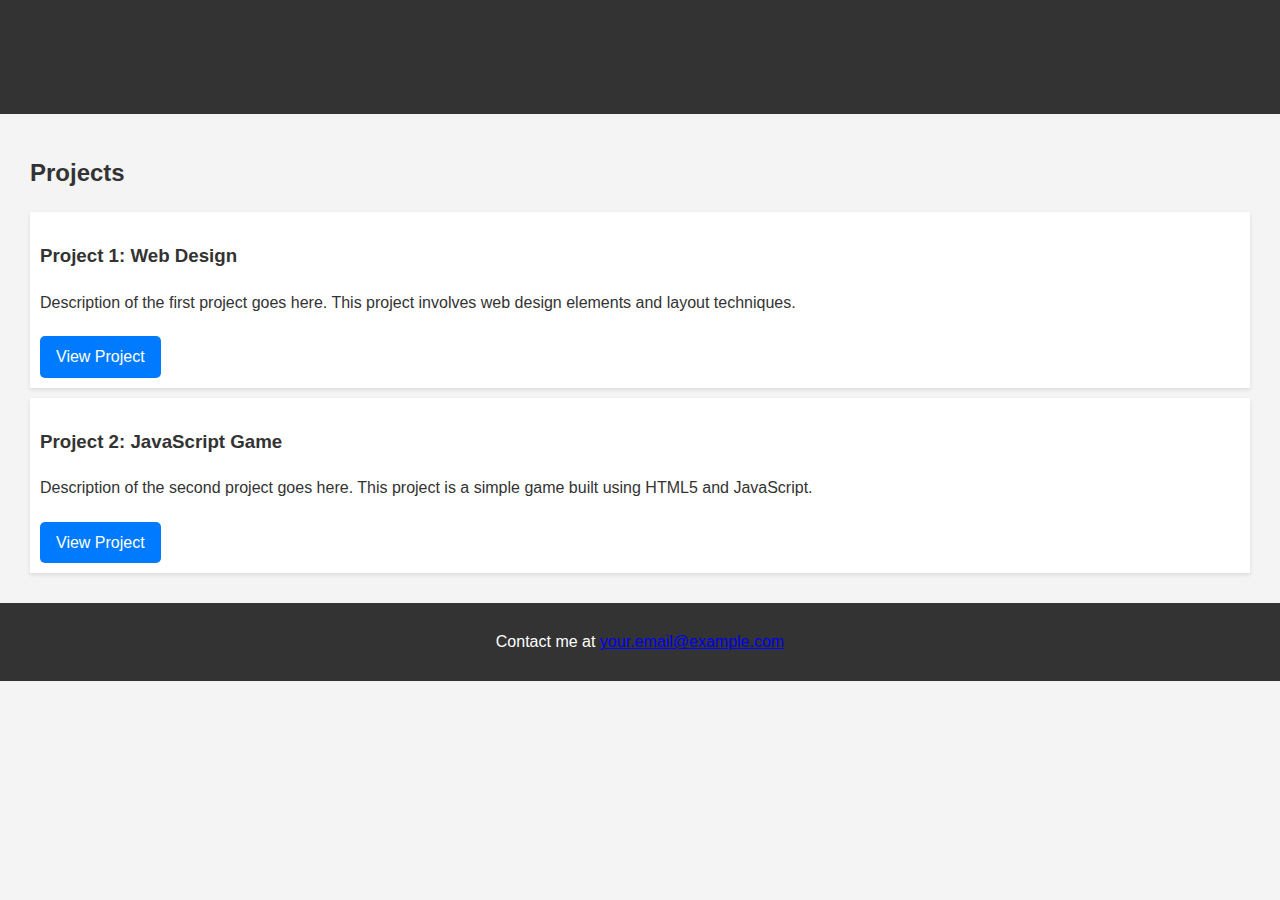
==== index.html @ 21779d42 "Initial commit" ====
<!DOCTYPE html>
<html lang="en">
<head>
    <meta charset="UTF-8">
    <meta name="viewport" content="width=device-width, initial-scale=1.0">
    <title>Portfolio</title>
    <link rel="stylesheet" href="style.css">
</head>
<body>
    <header>
        <h1>Welcome to My Portfolio</h1>
    </header>
    <section id="projects">
        <h2>Projects</h2>
        <div class="project">
            <h3>Project 1: Web Design</h3>
            <p>Description of the first project goes here. This project involves web design elements and layout techniques.</p>
            <a href="#" class="btn">View Project</a>
        </div>
        <div class="project">
            <h3>Project 2: JavaScript Game</h3>
            <p>Description of the second project goes here. This project is a simple game built using HTML5 and JavaScript.</p>
            <a href="#" class="btn">View Project</a>
        </div>
    </section>
    <footer>
        <p>Contact me at <a href="mailto:your.email@example.com">your.email@example.com</a></p>
    </footer>
    <script src="script.js"></script>
</body>
</html>
---- style.css ----
body {
    font-family: Arial, sans-serif;
    line-height: 1.6;
    margin: 0;
    padding: 0;
    color: #333;
    background-color: #f4f4f4;
}

header {
    background: #333;
    color: #fff;
    padding: 10px 20px;
    text-align: center;
}

h1, h2 {
    color: #333;
}

section#projects {
    padding: 20px;
    margin: 0 10px;
}

.project {
    background: white;
    margin: 10px 0;
    padding: 10px;
    box-shadow: 0 2px 4px rgba(0,0,0,0.1);
}

.btn {
    display: inline-block;
    padding: 8px 16px;
    margin-top: 5px;
    background: #007BFF;
    color: white;
    text-decoration: none;
    border-radius: 5px;
}

.btn:hover {
    background: #0056b3;
}

footer {
    text-align: center;
    padding: 10px 20px;
    background: #333;
    color: white;
}
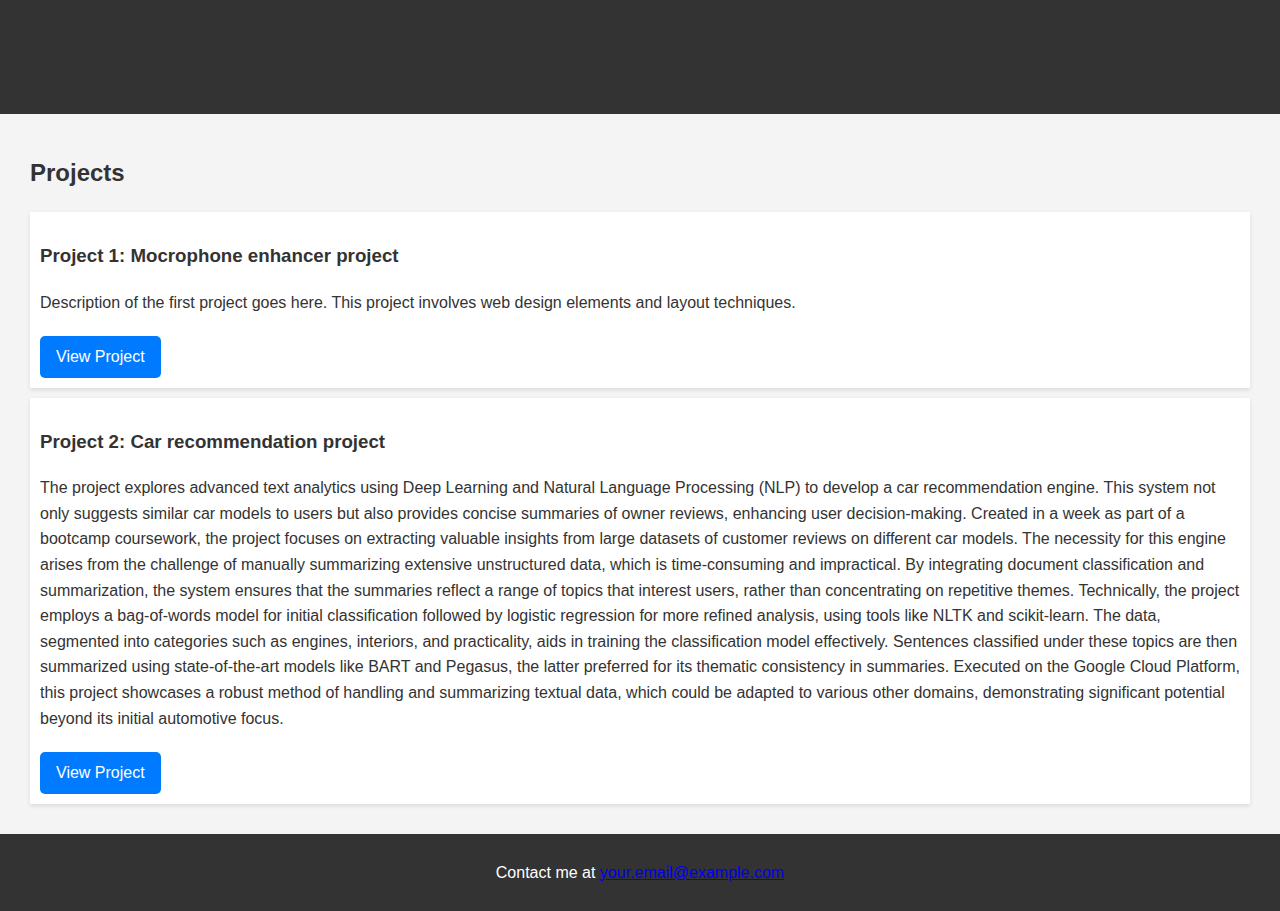
==== commit 66a397f3: "project description added" ====
--- a/index.html
+++ b/index.html
@@ -13,13 +13,19 @@
     <section id="projects">
         <h2>Projects</h2>
         <div class="project">
-            <h3>Project 1: Web Design</h3>
+            <h3>Project 1: Mocrophone enhancer project </h3>
             <p>Description of the first project goes here. This project involves web design elements and layout techniques.</p>
             <a href="#" class="btn">View Project</a>
         </div>
         <div class="project">
-            <h3>Project 2: JavaScript Game</h3>
-            <p>Description of the second project goes here. This project is a simple game built using HTML5 and JavaScript.</p>
+            <h3>Project 2: Car recommendation project </h3>
+            <p>The project explores advanced text analytics using Deep Learning and Natural Language Processing (NLP) to develop a car recommendation engine. This system not only suggests similar car models to users but also provides concise summaries of owner reviews, enhancing user decision-making. Created in a week as part of a bootcamp coursework, the project focuses on extracting valuable insights from large datasets of customer reviews on different car models.
+
+              The necessity for this engine arises from the challenge of manually summarizing extensive unstructured data, which is time-consuming and impractical. By integrating document classification and summarization, the system ensures that the summaries reflect a range of topics that interest users, rather than concentrating on repetitive themes.
+
+              Technically, the project employs a bag-of-words model for initial classification followed by logistic regression for more refined analysis, using tools like NLTK and scikit-learn. The data, segmented into categories such as engines, interiors, and practicality, aids in training the classification model effectively. Sentences classified under these topics are then summarized using state-of-the-art models like BART and Pegasus, the latter preferred for its thematic consistency in summaries.
+
+              Executed on the Google Cloud Platform, this project showcases a robust method of handling and summarizing textual data, which could be adapted to various other domains, demonstrating significant potential beyond its initial automotive focus.</p>
             <a href="#" class="btn">View Project</a>
         </div>
     </section>
@@ -29,4 +35,3 @@
     <script src="script.js"></script>
 </body>
 </html>
-
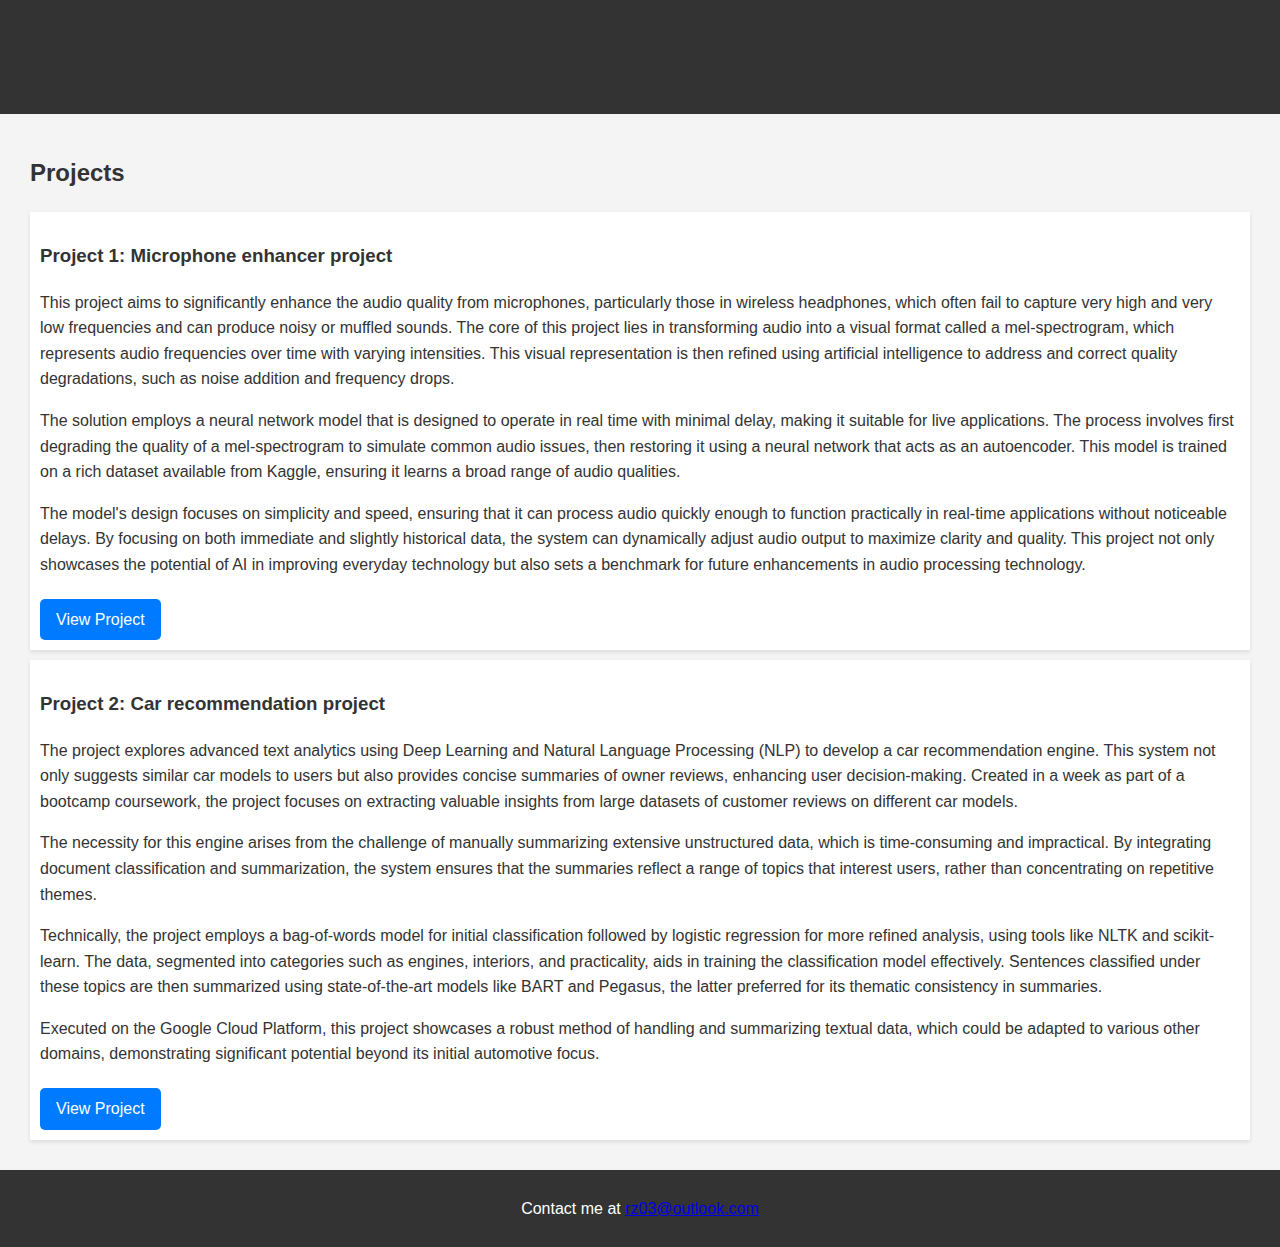
==== commit 9caa3a70: "project description added3" ====
--- a/index.html
+++ b/index.html
@@ -13,24 +13,28 @@
     <section id="projects">
         <h2>Projects</h2>
         <div class="project">
-            <h3>Project 1: Mocrophone enhancer project </h3>
-            <p>Description of the first project goes here. This project involves web design elements and layout techniques.</p>
+            <h3>Project 1: Microphone enhancer project </h3>
+            <p>This project aims to significantly enhance the audio quality from microphones, particularly those in wireless headphones, which often fail to capture very high and very low frequencies and can produce noisy or muffled sounds. The core of this project lies in transforming audio into a visual format called a mel-spectrogram, which represents audio frequencies over time with varying intensities. This visual representation is then refined using artificial intelligence to address and correct quality degradations, such as noise addition and frequency drops.</p>
+
+            <p>The solution employs a neural network model that is designed to operate in real time with minimal delay, making it suitable for live applications. The process involves first degrading the quality of a mel-spectrogram to simulate common audio issues, then restoring it using a neural network that acts as an autoencoder. This model is trained on a rich dataset available from Kaggle, ensuring it learns a broad range of audio qualities.</p>
+
+            <p>The model's design focuses on simplicity and speed, ensuring that it can process audio quickly enough to function practically in real-time applications without noticeable delays. By focusing on both immediate and slightly historical data, the system can dynamically adjust audio output to maximize clarity and quality. This project not only showcases the potential of AI in improving everyday technology but also sets a benchmark for future enhancements in audio processing technology.</p>
             <a href="#" class="btn">View Project</a>
         </div>
         <div class="project">
             <h3>Project 2: Car recommendation project </h3>
-            <p>The project explores advanced text analytics using Deep Learning and Natural Language Processing (NLP) to develop a car recommendation engine. This system not only suggests similar car models to users but also provides concise summaries of owner reviews, enhancing user decision-making. Created in a week as part of a bootcamp coursework, the project focuses on extracting valuable insights from large datasets of customer reviews on different car models.
+            <p>The project explores advanced text analytics using Deep Learning and Natural Language Processing (NLP) to develop a car recommendation engine. This system not only suggests similar car models to users but also provides concise summaries of owner reviews, enhancing user decision-making. Created in a week as part of a bootcamp coursework, the project focuses on extracting valuable insights from large datasets of customer reviews on different car models.</p>
 
-              The necessity for this engine arises from the challenge of manually summarizing extensive unstructured data, which is time-consuming and impractical. By integrating document classification and summarization, the system ensures that the summaries reflect a range of topics that interest users, rather than concentrating on repetitive themes.
+            <p>The necessity for this engine arises from the challenge of manually summarizing extensive unstructured data, which is time-consuming and impractical. By integrating document classification and summarization, the system ensures that the summaries reflect a range of topics that interest users, rather than concentrating on repetitive themes.</p>
 
-              Technically, the project employs a bag-of-words model for initial classification followed by logistic regression for more refined analysis, using tools like NLTK and scikit-learn. The data, segmented into categories such as engines, interiors, and practicality, aids in training the classification model effectively. Sentences classified under these topics are then summarized using state-of-the-art models like BART and Pegasus, the latter preferred for its thematic consistency in summaries.
+            <p>Technically, the project employs a bag-of-words model for initial classification followed by logistic regression for more refined analysis, using tools like NLTK and scikit-learn. The data, segmented into categories such as engines, interiors, and practicality, aids in training the classification model effectively. Sentences classified under these topics are then summarized using state-of-the-art models like BART and Pegasus, the latter preferred for its thematic consistency in summaries.</p>
 
-              Executed on the Google Cloud Platform, this project showcases a robust method of handling and summarizing textual data, which could be adapted to various other domains, demonstrating significant potential beyond its initial automotive focus.</p>
+            <p>Executed on the Google Cloud Platform, this project showcases a robust method of handling and summarizing textual data, which could be adapted to various other domains, demonstrating significant potential beyond its initial automotive focus.</p>
             <a href="#" class="btn">View Project</a>
         </div>
     </section>
     <footer>
-        <p>Contact me at <a href="mailto:your.email@example.com">your.email@example.com</a></p>
+        <p>Contact me at <a href="mailto:rz03@outlook.com">rz03@outlook.com</a></p>
     </footer>
     <script src="script.js"></script>
 </body>
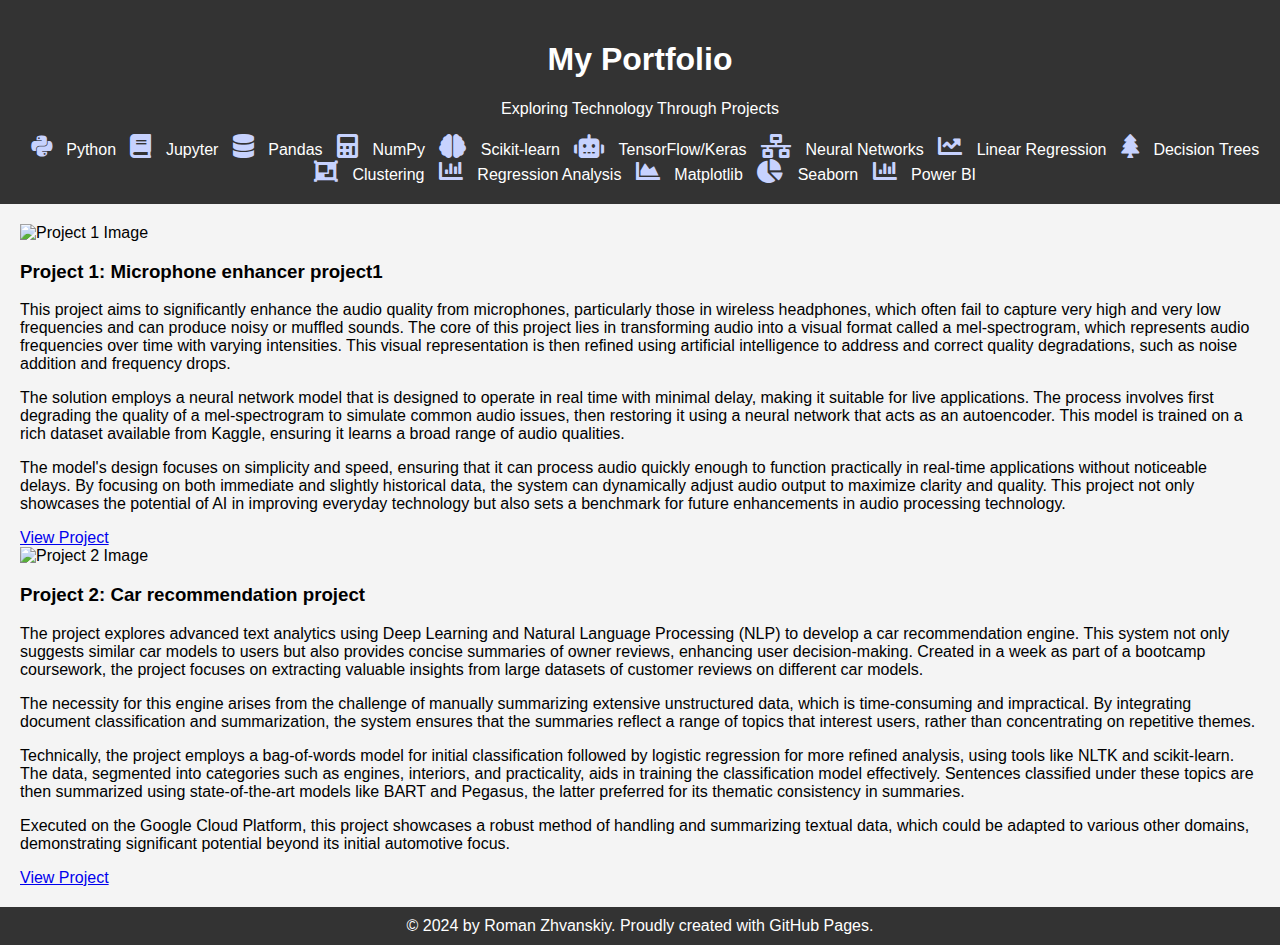
==== commit b429863e: "Update index.html" ====
--- a/index.html
+++ b/index.html
@@ -3,26 +3,73 @@
 <head>
     <meta charset="UTF-8">
     <meta name="viewport" content="width=device-width, initial-scale=1.0">
-    <title>Portfolio</title>
+    <title>My Portfolio</title>
     <link rel="stylesheet" href="style.css">
+    <link rel="stylesheet" href="https://cdnjs.cloudflare.com/ajax/libs/font-awesome/5.15.3/css/all.min.css"> <!-- For icons -->
 </head>
 <body>
     <header>
-        <h1>Welcome to My Portfolio</h1>
+        <h1>My Portfolio</h1>
+        <p>Exploring Technology Through Projects</p>
+<div class="technologies">
+    <!-- Python -->
+    <i class="fab fa-python"></i> Python
+
+    <!-- Jupyter -->
+    <i class="fas fa-book"></i> Jupyter
+
+    <!-- Pandas -->
+    <i class="fas fa-database"></i> Pandas
+
+    <!-- NumPy -->
+    <i class="fas fa-calculator"></i> NumPy
+
+    <!-- Scikit-learn -->
+    <i class="fas fa-brain"></i> Scikit-learn
+
+    <!-- TensorFlow/Keras -->
+    <i class="fas fa-robot"></i> TensorFlow/Keras
+
+    <!-- Neural Networks -->
+    <i class="fas fa-network-wired"></i> Neural Networks
+
+    <!-- Linear Regression -->
+    <i class="fas fa-chart-line"></i> Linear Regression
+
+    <!-- Decision Trees -->
+    <i class="fas fa-tree"></i> Decision Trees
+
+    <!-- Clustering -->
+    <i class="fas fa-object-group"></i> Clustering
+
+    <!-- Regression Analysis -->
+    <i class="fas fa-chart-bar"></i> Regression Analysis
+
+    <!-- Matplotlib -->
+    <i class="fas fa-chart-area"></i> Matplotlib
+
+    <!-- Seaborn -->
+    <i class="fas fa-chart-pie"></i> Seaborn
+
+    <!-- Power BI -->
+    <i class="fas fa-chart-bar"></i> Power BI
+</div>
     </header>
-    <section id="projects">
-        <h2>Projects</h2>
-        <div class="project">
-            <h3>Project 1: Microphone enhancer project </h3>
+    <div class="project-container">
+        <div class="Project 1: Microphone enhancer project">
+            <img src="project1.jpg" alt="Project 1 Image">
+            <h3>Project 1: Microphone enhancer project1</h3>
             <p>This project aims to significantly enhance the audio quality from microphones, particularly those in wireless headphones, which often fail to capture very high and very low frequencies and can produce noisy or muffled sounds. The core of this project lies in transforming audio into a visual format called a mel-spectrogram, which represents audio frequencies over time with varying intensities. This visual representation is then refined using artificial intelligence to address and correct quality degradations, such as noise addition and frequency drops.</p>
 
             <p>The solution employs a neural network model that is designed to operate in real time with minimal delay, making it suitable for live applications. The process involves first degrading the quality of a mel-spectrogram to simulate common audio issues, then restoring it using a neural network that acts as an autoencoder. This model is trained on a rich dataset available from Kaggle, ensuring it learns a broad range of audio qualities.</p>
 
             <p>The model's design focuses on simplicity and speed, ensuring that it can process audio quickly enough to function practically in real-time applications without noticeable delays. By focusing on both immediate and slightly historical data, the system can dynamically adjust audio output to maximize clarity and quality. This project not only showcases the potential of AI in improving everyday technology but also sets a benchmark for future enhancements in audio processing technology.</p>
-            <a href="#" class="btn">View Project</a>
+            <a href="https://github.com/RomanZhvanskiy/microphone_enhancer_gh" class="btn">View Project</a>
+
         </div>
-        <div class="project">
-            <h3>Project 2: Car recommendation project </h3>
+        <div class="Project 2: Car recommendation project">
+            <img src="project2.jpg" alt="Project 2 Image">
+            <h3>Project 2: Car recommendation project</h3>
             <p>The project explores advanced text analytics using Deep Learning and Natural Language Processing (NLP) to develop a car recommendation engine. This system not only suggests similar car models to users but also provides concise summaries of owner reviews, enhancing user decision-making. Created in a week as part of a bootcamp coursework, the project focuses on extracting valuable insights from large datasets of customer reviews on different car models.</p>
 
             <p>The necessity for this engine arises from the challenge of manually summarizing extensive unstructured data, which is time-consuming and impractical. By integrating document classification and summarization, the system ensures that the summaries reflect a range of topics that interest users, rather than concentrating on repetitive themes.</p>
@@ -30,12 +77,11 @@
             <p>Technically, the project employs a bag-of-words model for initial classification followed by logistic regression for more refined analysis, using tools like NLTK and scikit-learn. The data, segmented into categories such as engines, interiors, and practicality, aids in training the classification model effectively. Sentences classified under these topics are then summarized using state-of-the-art models like BART and Pegasus, the latter preferred for its thematic consistency in summaries.</p>
 
             <p>Executed on the Google Cloud Platform, this project showcases a robust method of handling and summarizing textual data, which could be adapted to various other domains, demonstrating significant potential beyond its initial automotive focus.</p>
-            <a href="#" class="btn">View Project</a>
-        </div>
-    </section>
+            <a href="https://github.com/marcnaweb/car_recommendation_engine/tree/add_text_categorization_and_summarization" class="btn">View Project</a>        </div>
+        <!-- Add more projects as needed -->
+    </div>
     <footer>
-        <p>Contact me at <a href="mailto:rz03@outlook.com">rz03@outlook.com</a></p>
+        © 2024 by Roman Zhvanskiy. Proudly created with GitHub Pages.
     </footer>
-    <script src="script.js"></script>
 </body>
 </html>
--- a/style.css
+++ b/style.css
@@ -1,53 +1,59 @@
 body {
-    font-family: Arial, sans-serif;
-    line-height: 1.6;
-    margin: 0;
-    padding: 0;
-    color: #333;
-    background-color: #f4f4f4;
+  font-family: Arial, sans-serif;
+  margin: 0;
+  padding: 0;
+  background-color: #f4f4f4;
 }
 
 header {
-    background: #333;
-    color: #fff;
-    padding: 10px 20px;
-    text-align: center;
+  background-color: #333;
+  color: white;
+  text-align: center;
+  padding: 20px 0;
 }
 
-h1, h2 {
-    color: #333;
+header .technologies i {
+  font-size: 24px;
+  margin: 0 10px;
+  color: #c7d2fe; /* Light blue color for icons */
 }
 
-section#projects {
-    padding: 20px;
-    margin: 0 10px;
+.project-container {
+  display: flex;
+  flex-wrap: wrap;
+  justify-content: space-around;
+  padding: 20px;
 }
 
-.project {
-    background: white;
-    margin: 10px 0;
-    padding: 10px;
-    box-shadow: 0 2px 4px rgba(0,0,0,0.1);
+.project-tile {
+  background-color: white;
+  width: calc(50% - 40px);
+  margin: 20px;
+  box-shadow: 0 4px 8px rgba(0,0,0,0.1);
+  transition: transform 0.3s ease-in-out;
 }
 
-.btn {
-    display: inline-block;
-    padding: 8px 16px;
-    margin-top: 5px;
-    background: #007BFF;
-    color: white;
-    text-decoration: none;
-    border-radius: 5px;
+.project-tile:hover {
+  transform: translateY(-5px);
 }
 
-.btn:hover {
-    background: #0056b3;
+.project-tile img {
+  width: 100%;
+  height: auto;
 }
 
 footer {
-    text-align: center;
-    padding: 10px 20px;
-    background: #333;
-    color: white;
+  text-align: center;
+  padding: 10px 0;
+  background-color: #333;
+  color: white;
+  position: relative;
+  bottom: 0;
+  width: 100%;
 }
 
+@media (max-width: 600px) {
+  .project-tile {
+      width: calc(100% - 40px);
+  }
+}
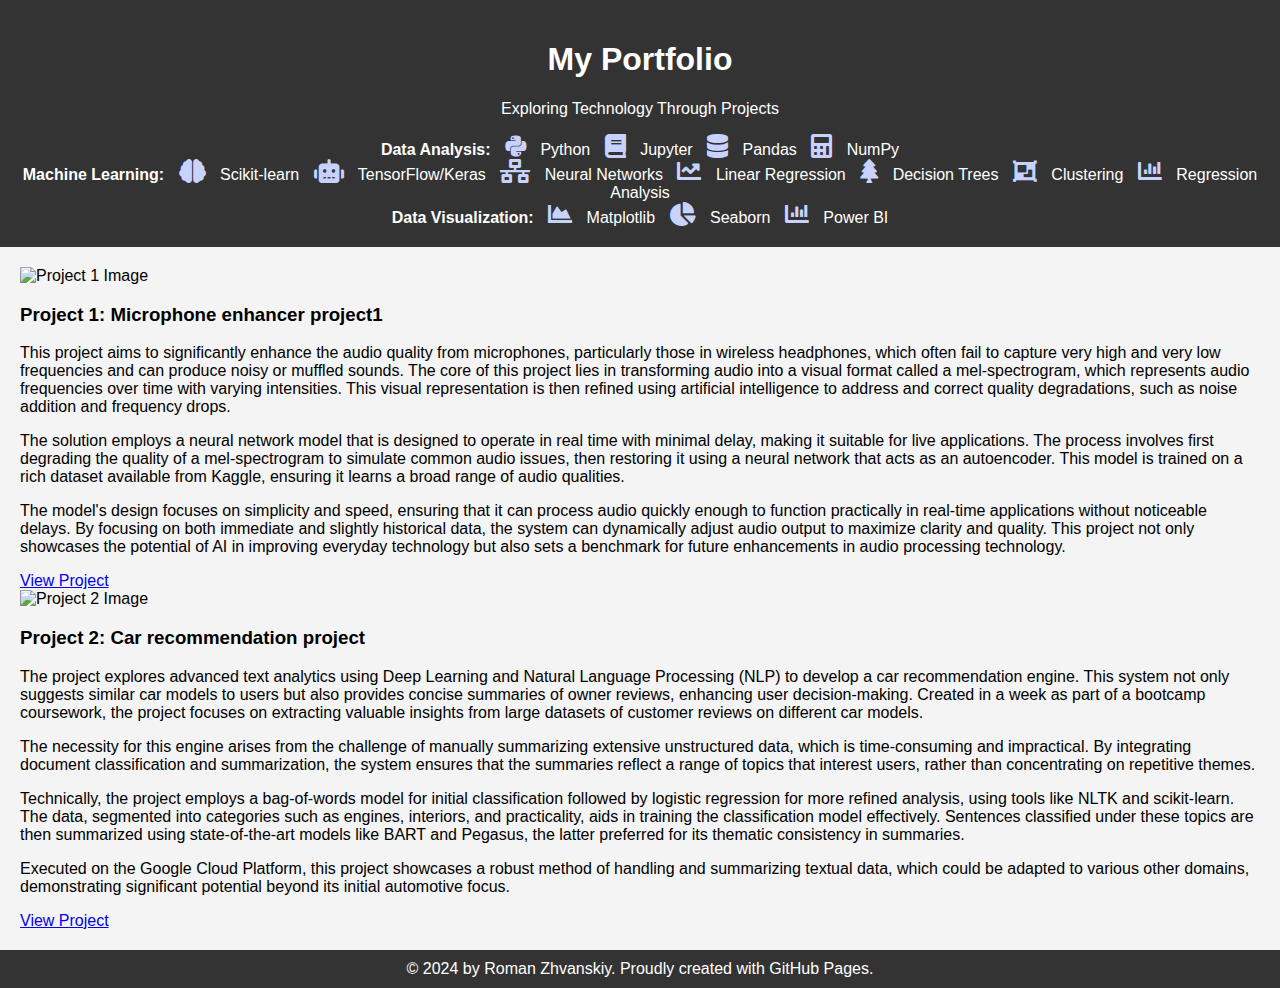
==== commit 249e5385: "Update index.html" ====
--- a/index.html
+++ b/index.html
@@ -12,47 +12,34 @@
         <h1>My Portfolio</h1>
         <p>Exploring Technology Through Projects</p>
 <div class="technologies">
-    <!-- Python -->
-    <i class="fab fa-python"></i> Python
+    <!-- Data Analysis -->
+    <div class="technology-group">
+        <strong>Data Analysis:</strong>
+        <i class="fab fa-python"></i> Python
+        <i class="fas fa-book"></i> Jupyter
+        <i class="fas fa-database"></i> Pandas
+        <i class="fas fa-calculator"></i> NumPy
+    </div>
 
-    <!-- Jupyter -->
-    <i class="fas fa-book"></i> Jupyter
+    <!-- Machine Learning -->
+    <div class="technology-group">
+        <strong>Machine Learning:</strong>
+        <i class="fas fa-brain"></i> Scikit-learn
+        <i class="fas fa-robot"></i> TensorFlow/Keras
+        <i class="fas fa-network-wired"></i> Neural Networks
+        <i class="fas fa-chart-line"></i> Linear Regression
+        <i class="fas fa-tree"></i> Decision Trees
+        <i class="fas fa-object-group"></i> Clustering
+        <i class="fas fa-chart-bar"></i> Regression Analysis
+    </div>
 
-    <!-- Pandas -->
-    <i class="fas fa-database"></i> Pandas
-
-    <!-- NumPy -->
-    <i class="fas fa-calculator"></i> NumPy
-
-    <!-- Scikit-learn -->
-    <i class="fas fa-brain"></i> Scikit-learn
-
-    <!-- TensorFlow/Keras -->
-    <i class="fas fa-robot"></i> TensorFlow/Keras
-
-    <!-- Neural Networks -->
-    <i class="fas fa-network-wired"></i> Neural Networks
-
-    <!-- Linear Regression -->
-    <i class="fas fa-chart-line"></i> Linear Regression
-
-    <!-- Decision Trees -->
-    <i class="fas fa-tree"></i> Decision Trees
-
-    <!-- Clustering -->
-    <i class="fas fa-object-group"></i> Clustering
-
-    <!-- Regression Analysis -->
-    <i class="fas fa-chart-bar"></i> Regression Analysis
-
-    <!-- Matplotlib -->
-    <i class="fas fa-chart-area"></i> Matplotlib
-
-    <!-- Seaborn -->
-    <i class="fas fa-chart-pie"></i> Seaborn
-
-    <!-- Power BI -->
-    <i class="fas fa-chart-bar"></i> Power BI
+    <!-- Data Visualization -->
+    <div class="technology-group">
+        <strong>Data Visualization:</strong>
+        <i class="fas fa-chart-area"></i> Matplotlib
+        <i class="fas fa-chart-pie"></i> Seaborn
+        <i class="fas fa-chart-bar"></i> Power BI
+    </div>
 </div>
     </header>
     <div class="project-container">
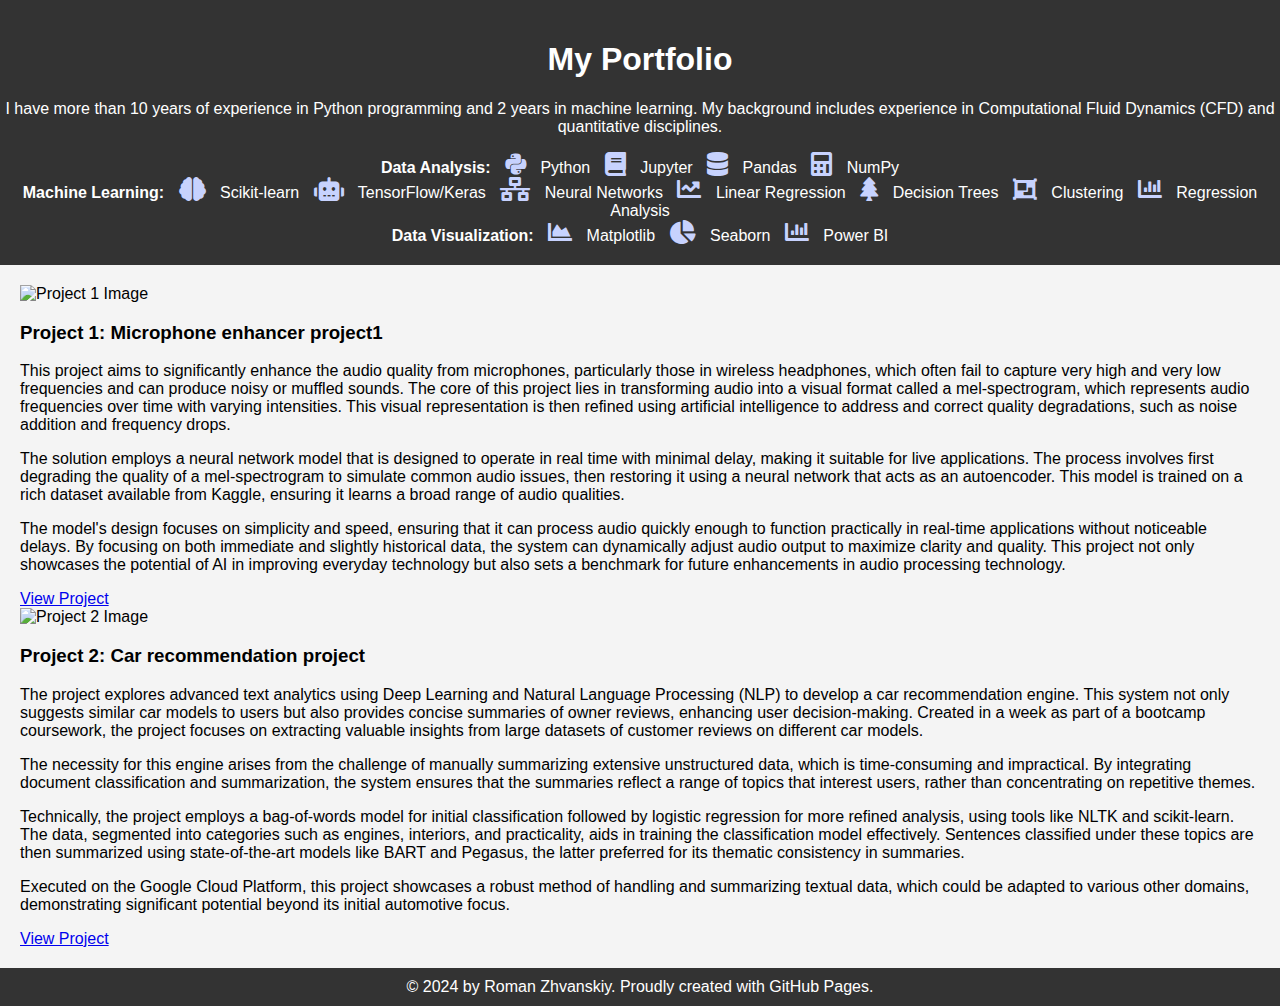
==== commit c4e7d821: "Update index.html" ====
--- a/index.html
+++ b/index.html
@@ -10,8 +10,10 @@
 <body>
     <header>
         <h1>My Portfolio</h1>
-        <p>Exploring Technology Through Projects</p>
-<div class="technologies">
+<p class="justified-text">
+I have more than 10 years of experience in Python programming and 2 years in machine learning. My background includes experience in Computational Fluid Dynamics (CFD) and quantitative disciplines.
+</p>
+        <div class="technologies">
     <!-- Data Analysis -->
     <div class="technology-group">
         <strong>Data Analysis:</strong>
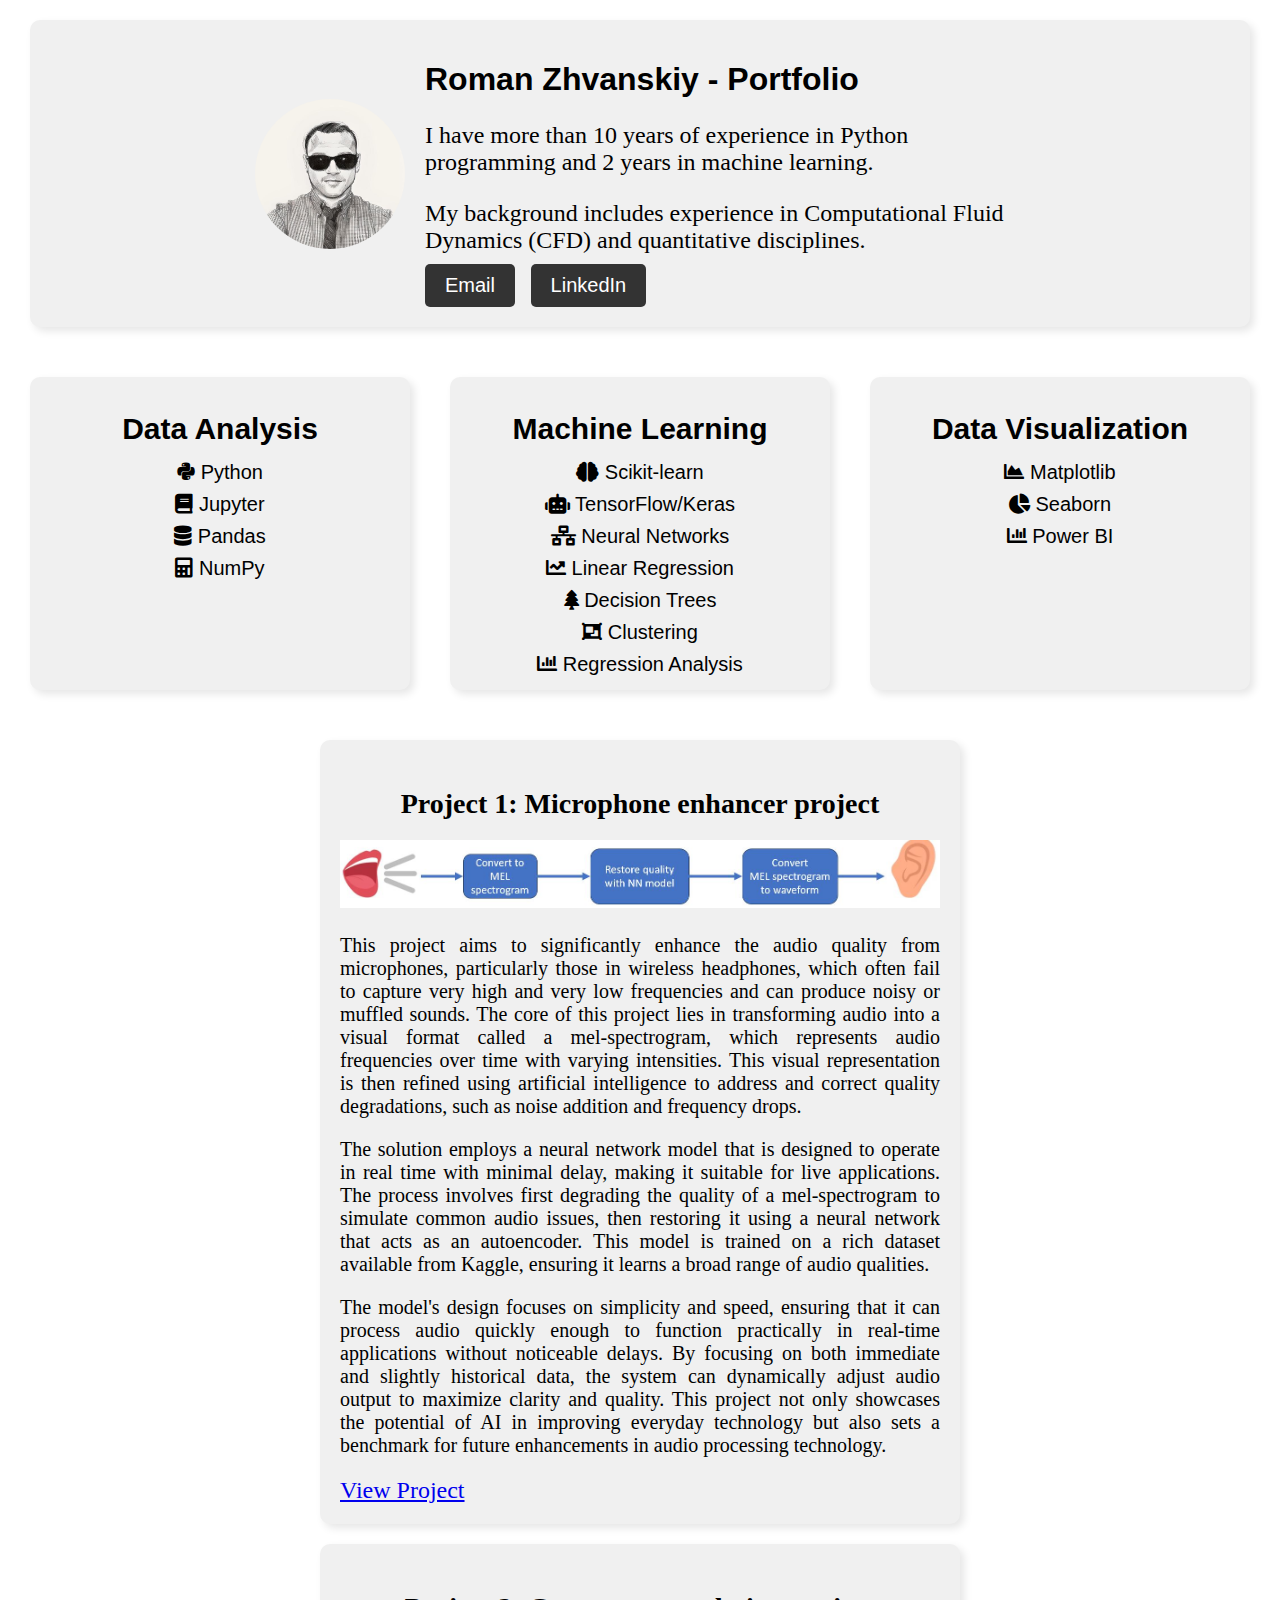
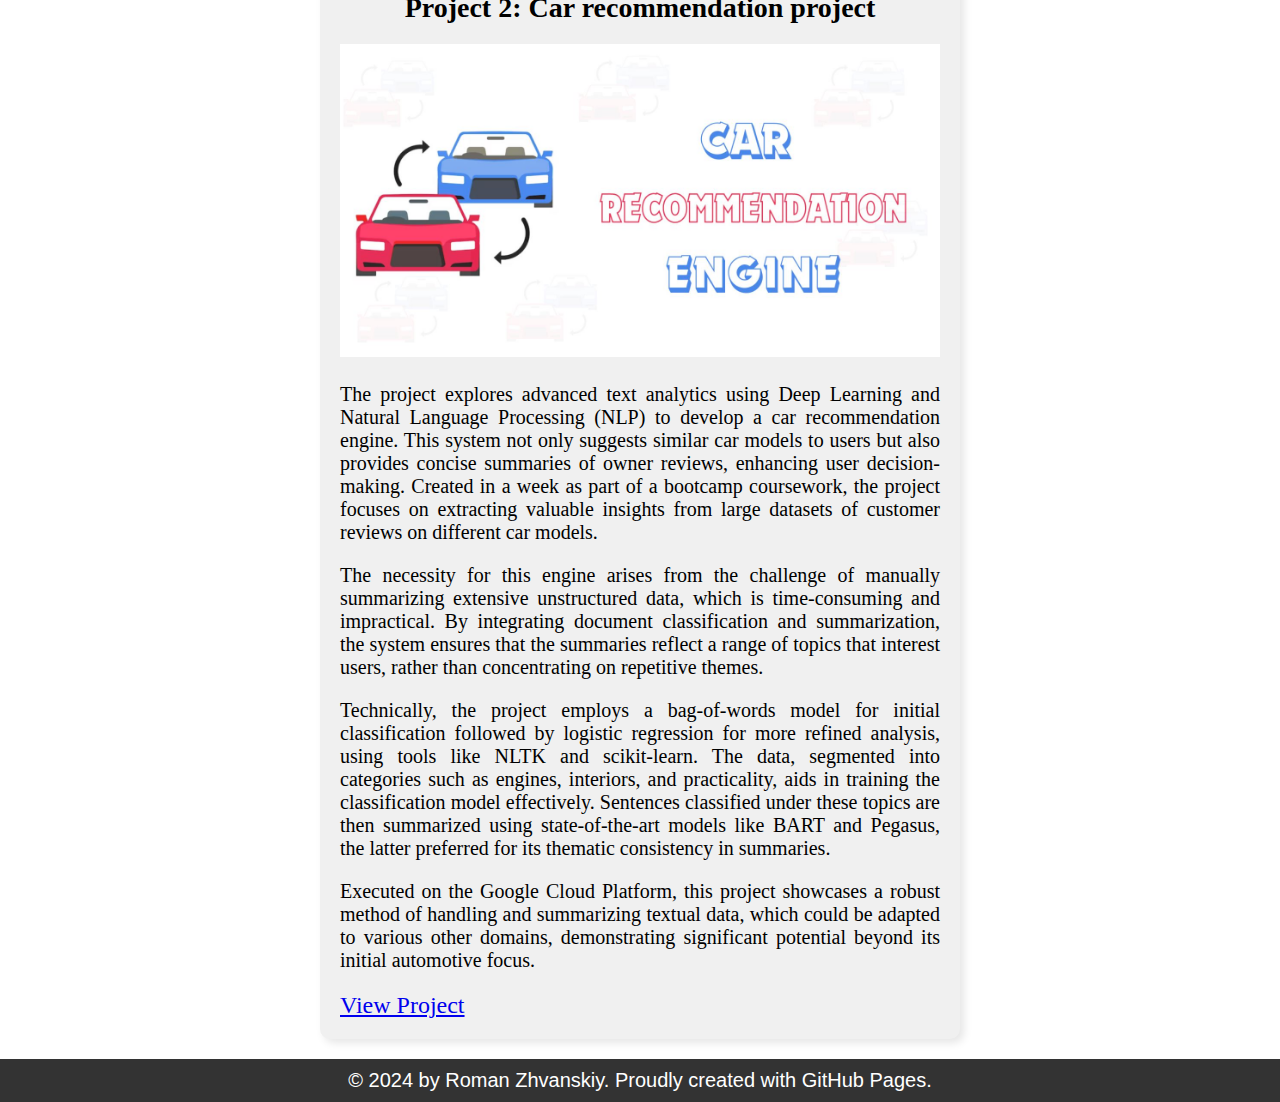
==== commit 2f1df6f3: "reformatted the page" ====
--- a/index.html
+++ b/index.html
@@ -9,66 +9,81 @@
 </head>
 <body>
     <header>
-        <h1>My Portfolio</h1>
-<p class="justified-text">
-I have more than 10 years of experience in Python programming and 2 years in machine learning. My background includes experience in Computational Fluid Dynamics (CFD) and quantitative disciplines.
-</p>
-        <div class="technologies">
-    <!-- Data Analysis -->
-    <div class="technology-group">
-        <strong>Data Analysis:</strong>
-        <i class="fab fa-python"></i> Python
-        <i class="fas fa-book"></i> Jupyter
-        <i class="fas fa-database"></i> Pandas
-        <i class="fas fa-calculator"></i> NumPy
+        <div class="header-tile">
+            <img src="me.jpg" alt="Your Photo" class="profile-photo">
+            <div class="header-content">
+                <h1>Roman Zhvanskiy - Portfolio</h1>
+                <p>I have more than 10 years of experience in Python programming and 2 years in machine learning.</p>
+                <p>My background includes experience in Computational Fluid Dynamics (CFD) and quantitative disciplines.</p>
+                <div class="header-buttons">
+                    <a href="mailto:rz03@outlook.com" class="btn">Email</a>
+                    <a href="https://www.linkedin.com/in/roman-zhvansky-09379a34" class="btn">LinkedIn</a>
+                </div>
+            </div>
+        </div>
+        <section class="technologies">
+            <!-- Data Analysis -->
+            <div class="technology-group">
+                <h2>Data Analysis</h2>
+                <p>
+                    <i class="fab fa-python"></i> Python<br>
+                    <i class="fas fa-book"></i> Jupyter<br>
+                    <i class="fas fa-database"></i> Pandas<br>
+                    <i class="fas fa-calculator"></i> NumPy<br>
+                </p>
+            </div>
+
+            <!-- Machine Learning -->
+            <div class="technology-group">
+                <h2>Machine Learning</h2>
+                <p>
+                    <i class="fas fa-brain"></i> Scikit-learn<br>
+                    <i class="fas fa-robot"></i> TensorFlow/Keras<br>
+                    <i class="fas fa-network-wired"></i> Neural Networks<br>
+                    <i class="fas fa-chart-line"></i> Linear Regression<br>
+                    <i class="fas fa-tree"></i> Decision Trees<br>
+                    <i class="fas fa-object-group"></i> Clustering<br>
+                    <i class="fas fa-chart-bar"></i> Regression Analysis<br>
+                </p>
+            </div>
+
+            <!-- Data Visualization -->
+            <div class="technology-group">
+                <h2>Data Visualization</h2>
+                <p>
+                    <i class="fas fa-chart-area"></i> Matplotlib<br>
+                    <i class="fas fa-chart-pie"></i> Seaborn<br>
+                    <i class="fas fa-chart-bar"></i> Power BI<br>
+                </p>
+            </div>
+        </section>
+    </header>
+
+    <div class="project-container">
+        <!-- Project 1 -->
+        <div class="project-tile">
+            <h3>Project 1: Microphone enhancer project</h3>
+            <img src="project1.jpg" alt="Project 1 Image">			
+            <p>This project aims to significantly enhance the audio quality from microphones, particularly those in wireless headphones, which often fail to capture very high and very low frequencies and can produce noisy or muffled sounds. The core of this project lies in transforming audio into a visual format called a mel-spectrogram, which represents audio frequencies over time with varying intensities. This visual representation is then refined using artificial intelligence to address and correct quality degradations, such as noise addition and frequency drops.</p>
+            <p>The solution employs a neural network model that is designed to operate in real time with minimal delay, making it suitable for live applications. The process involves first degrading the quality of a mel-spectrogram to simulate common audio issues, then restoring it using a neural network that acts as an autoencoder. This model is trained on a rich dataset available from Kaggle, ensuring it learns a broad range of audio qualities.</p>
+            <p>The model's design focuses on simplicity and speed, ensuring that it can process audio quickly enough to function practically in real-time applications without noticeable delays. By focusing on both immediate and slightly historical data, the system can dynamically adjust audio output to maximize clarity and quality. This project not only showcases the potential of AI in improving everyday technology but also sets a benchmark for future enhancements in audio processing technology.</p>
+            <a href="https://github.com/RomanZhvanskiy/microphone_enhancer_gh" class="btn">View Project</a>
+        </div>
+
+        <!-- Project 2 -->
+        <div class="project-tile">
+            <h3>Project 2: Car recommendation project</h3>
+            <img src="project2.jpg" alt="Project 2 Image">			
+            <p>The project explores advanced text analytics using Deep Learning and Natural Language Processing (NLP) to develop a car recommendation engine. This system not only suggests similar car models to users but also provides concise summaries of owner reviews, enhancing user decision-making. Created in a week as part of a bootcamp coursework, the project focuses on extracting valuable insights from large datasets of customer reviews on different car models.</p>
+            <p>The necessity for this engine arises from the challenge of manually summarizing extensive unstructured data, which is time-consuming and impractical. By integrating document classification and summarization, the system ensures that the summaries reflect a range of topics that interest users, rather than concentrating on repetitive themes.</p>
+            <p>Technically, the project employs a bag-of-words model for initial classification followed by logistic regression for more refined analysis, using tools like NLTK and scikit-learn. The data, segmented into categories such as engines, interiors, and practicality, aids in training the classification model effectively. Sentences classified under these topics are then summarized using state-of-the-art models like BART and Pegasus, the latter preferred for its thematic consistency in summaries.</p>
+            <p>Executed on the Google Cloud Platform, this project showcases a robust method of handling and summarizing textual data, which could be adapted to various other domains, demonstrating significant potential beyond its initial automotive focus.</p>
+            <a href="https://github.com/marcnaweb/car_recommendation_engine/tree/add_text_categorization_and_summarization" class="btn">View Project</a>
+        </div>
     </div>
 
-    <!-- Machine Learning -->
-    <div class="technology-group">
-        <strong>Machine Learning:</strong>
-        <i class="fas fa-brain"></i> Scikit-learn
-        <i class="fas fa-robot"></i> TensorFlow/Keras
-        <i class="fas fa-network-wired"></i> Neural Networks
-        <i class="fas fa-chart-line"></i> Linear Regression
-        <i class="fas fa-tree"></i> Decision Trees
-        <i class="fas fa-object-group"></i> Clustering
-        <i class="fas fa-chart-bar"></i> Regression Analysis
-    </div>
 
-    <!-- Data Visualization -->
-    <div class="technology-group">
-        <strong>Data Visualization:</strong>
-        <i class="fas fa-chart-area"></i> Matplotlib
-        <i class="fas fa-chart-pie"></i> Seaborn
-        <i class="fas fa-chart-bar"></i> Power BI
-    </div>
-</div>
-    </header>
-    <div class="project-container">
-        <div class="Project 1: Microphone enhancer project">
-            <img src="project1.jpg" alt="Project 1 Image">
-            <h3>Project 1: Microphone enhancer project1</h3>
-            <p>This project aims to significantly enhance the audio quality from microphones, particularly those in wireless headphones, which often fail to capture very high and very low frequencies and can produce noisy or muffled sounds. The core of this project lies in transforming audio into a visual format called a mel-spectrogram, which represents audio frequencies over time with varying intensities. This visual representation is then refined using artificial intelligence to address and correct quality degradations, such as noise addition and frequency drops.</p>
 
-            <p>The solution employs a neural network model that is designed to operate in real time with minimal delay, making it suitable for live applications. The process involves first degrading the quality of a mel-spectrogram to simulate common audio issues, then restoring it using a neural network that acts as an autoencoder. This model is trained on a rich dataset available from Kaggle, ensuring it learns a broad range of audio qualities.</p>
-
-            <p>The model's design focuses on simplicity and speed, ensuring that it can process audio quickly enough to function practically in real-time applications without noticeable delays. By focusing on both immediate and slightly historical data, the system can dynamically adjust audio output to maximize clarity and quality. This project not only showcases the potential of AI in improving everyday technology but also sets a benchmark for future enhancements in audio processing technology.</p>
-            <a href="https://github.com/RomanZhvanskiy/microphone_enhancer_gh" class="btn">View Project</a>
-
-        </div>
-        <div class="Project 2: Car recommendation project">
-            <img src="project2.jpg" alt="Project 2 Image">
-            <h3>Project 2: Car recommendation project</h3>
-            <p>The project explores advanced text analytics using Deep Learning and Natural Language Processing (NLP) to develop a car recommendation engine. This system not only suggests similar car models to users but also provides concise summaries of owner reviews, enhancing user decision-making. Created in a week as part of a bootcamp coursework, the project focuses on extracting valuable insights from large datasets of customer reviews on different car models.</p>
-
-            <p>The necessity for this engine arises from the challenge of manually summarizing extensive unstructured data, which is time-consuming and impractical. By integrating document classification and summarization, the system ensures that the summaries reflect a range of topics that interest users, rather than concentrating on repetitive themes.</p>
-
-            <p>Technically, the project employs a bag-of-words model for initial classification followed by logistic regression for more refined analysis, using tools like NLTK and scikit-learn. The data, segmented into categories such as engines, interiors, and practicality, aids in training the classification model effectively. Sentences classified under these topics are then summarized using state-of-the-art models like BART and Pegasus, the latter preferred for its thematic consistency in summaries.</p>
-
-            <p>Executed on the Google Cloud Platform, this project showcases a robust method of handling and summarizing textual data, which could be adapted to various other domains, demonstrating significant potential beyond its initial automotive focus.</p>
-            <a href="https://github.com/marcnaweb/car_recommendation_engine/tree/add_text_categorization_and_summarization" class="btn">View Project</a>        </div>
-        <!-- Add more projects as needed -->
-    </div>
     <footer>
         © 2024 by Roman Zhvanskiy. Proudly created with GitHub Pages.
     </footer>
--- a/style.css
+++ b/style.css
@@ -1,36 +1,157 @@
 body {
+  font-size: 20px; /* Set default font size */
   font-family: Arial, sans-serif;
   margin: 0;
   padding: 0;
-  background-color: #f4f4f4;
+  background-color: white;
 }
 
 header {
+  background-color: white;
+  color: black;
+  text-align: center;
+  padding: 20px 0 0 0; /* Remove the bottom padding */
+}
+
+.header-container {
+  display: flex;
+  flex-direction: column;
+  align-items: center;
+  width: 100%;
+  padding: 20px;
+  box-sizing: border-box;
+}
+
+.header-tile {
+  display: flex;
+  align-items: center;
+  justify-content: center;
+  background-color: #f0f0f0;
+  padding: 20px;
+  margin-left: 30px;
+  margin-right: 30px;
+
+  margin-bottom: 20px;
+  border-radius: 10px;
+  box-shadow: 4px 4px 8px rgba(0, 0, 0, 0.1);
+
+   /* max-width: 90%; Make the header tile responsive */
+}
+.header-tile:hover {
+  transform: translateY(-5px);
+}
+
+.profile-photo {
+  width: 150px;
+  height: 150px;
+  border-radius: 50%;
+  margin-right: 20px;
+}
+
+.header-content {
+  max-width: 600px;
+  text-align: left;
+  width: 100%;
+}
+
+.header-content h1 {
+  font-family: Arial, sans-serif;
+  font-size: 32px;
+  margin-bottom: 10px;
+}
+
+.header-content p {
+  font-family: Georgia, serif; /* Set font to Georgia */
+  font-size: 24px; /* Set font size to match project descriptions */
+  margin-bottom: 10px;
+}
+
+.header-buttons {
+  margin-top: 10px;
+}
+
+.header-buttons .btn {
+  display: inline-block;
   background-color: #333;
   color: white;
-  text-align: center;
-  padding: 20px 0;
-}
-
-header .technologies i {
-  font-size: 24px;
-  margin: 0 10px;
-  color: #c7d2fe; /* Light blue color for icons */
+  padding: 10px 20px;
+  margin-right: 10px;
+  text-decoration: none;
+  border-radius: 5px;
+  transition: background-color 0.3s;
+}
+
+.header-buttons .btn:hover {
+  background-color: #555;
+}
+
+.technologies {
+  display: flex;
+  justify-content: space-between;
+  gap: 20px; /* Adjusts the spacing between columns */
+  padding: 20px;
+  background-color: #fff; /* Added background color for better visibility */
+  max-width: 100%; /* Make sure the container takes up the full width of the screen */
+  
+}
+
+.technology-group {
+  background-color: #f0f0f0; /* Light gray background for the columns */
+  padding: 10px;
+  border-radius: 10px; /* Rounded corners */
+  margin: 10px;
+  flex: 1;
+  color: black; /* Add this line to make the font color black */
+  box-shadow: 4px 4px 8px rgba(0, 0, 0, 0.1);
+
+}
+.technology-group:hover {
+  transform: translateY(-5px);
+}
+.technology-group h2 {
+  margin-bottom: 10px;
+}
+
+.technology-group p {
+  margin: 0;
+  line-height: 1.6;
 }
 
 .project-container {
   display: flex;
   flex-wrap: wrap;
-  justify-content: space-around;
-  padding: 20px;
+  justify-content: center; /* Center the project tiles */
+  padding: 20px;
+  gap: 20px; /* Add spacing between project tiles */
+  background-color: white; /* Ensure background is white */
+  width: 100%; /* Make sure the container takes up the full width of the screen */
+  margin: 0; /* Remove any automatic margin that might be restricting the width */
+  box-sizing: border-box; /* Include padding and border in the element's total width and height */
 }
 
 .project-tile {
-  background-color: white;
-  width: calc(50% - 40px);
-  margin: 20px;
-  box-shadow: 0 4px 8px rgba(0,0,0,0.1);
+  background-color: #f0f0f0; /* Light gray background for project tiles */
+  width: calc(50% - 20px); /* Adjusted to allow for gap between tiles */
+  padding: 20px; /* Add padding inside each tile for better content spacing */
+  box-shadow: 4px 4px 8px rgba(0, 0, 0, 0.1);
   transition: transform 0.3s ease-in-out;
+  border-radius: 10px; /* Rounded corners */
+  font-size: 24px; /* Set default font size */
+  font-family: Georgia, serif; /* Set font to Georgia */
+}
+
+.project-tile h3 {
+  text-align: center; /* Center the project titles */
+  font-size: 28px; /* Adjust the font size as needed */
+  margin-bottom: 20px; /* Add some space below the title */
+  font-family: Georgia, serif; /* Ensure consistent font with the rest of the content */
+}
+
+.project-tile p {
+  text-align: justify; /* Justify the project descriptions */
+  font-size: 20px; /* Ensure the font size is consistent */
+  margin-bottom: 20px; /* Add some space below each paragraph */
+  font-family: Georgia, serif; /* Ensure consistent font with the rest of the content */
 }
 
 .project-tile:hover {
@@ -54,6 +175,50 @@
 
 @media (max-width: 600px) {
   .project-tile {
-      width: calc(100% - 40px);
+    background-color: white; /* Change this to white */
+    width: calc(50% - 40px);
+    margin: 20px;
+  box-shadow: 4px 4px 8px rgba(0, 0, 0, 0.1);
+    transition: transform 0.3s ease-in-out;
   }
 }
+
+/* Media query for screens smaller than 1200px */
+@media (max-width: 1200px) {
+  .project-tile,
+  #contact {
+    width: 100%; /* Take up full width */
+    margin: 10px; /* Minimal margin */
+  }
+}
+
+/* Styling for the Contact Me section */
+#contact {
+  background-color: #FFD800; /* School bus yellow */
+  padding: 20px;
+  margin-top: 20px;
+  box-shadow: 4px 4px 8px rgba(0, 0, 0, 0.1);
+  border: 4px solid black; /* Black outline */
+  border-radius: 10px; /* Rounded corners */
+  width: calc(50% - 20px); /* Same width as project tiles */
+  margin: 20px auto; /* Center the tile horizontally with spacing around it */
+  text-align: center; /* Center the text */
+}
+
+#contact h2 {
+  margin-bottom: 10px;
+}
+
+#contact p {
+  margin: 10px 0;
+}
+
+#contact a {
+  color: black; /* Black text for links */
+  text-decoration: none; /* Remove underline from links */
+  font-weight: bold; /* Make the links bold */
+}
+
+#contact a:hover {
+  text-decoration: underline; /* Add underline on hover */
+}
